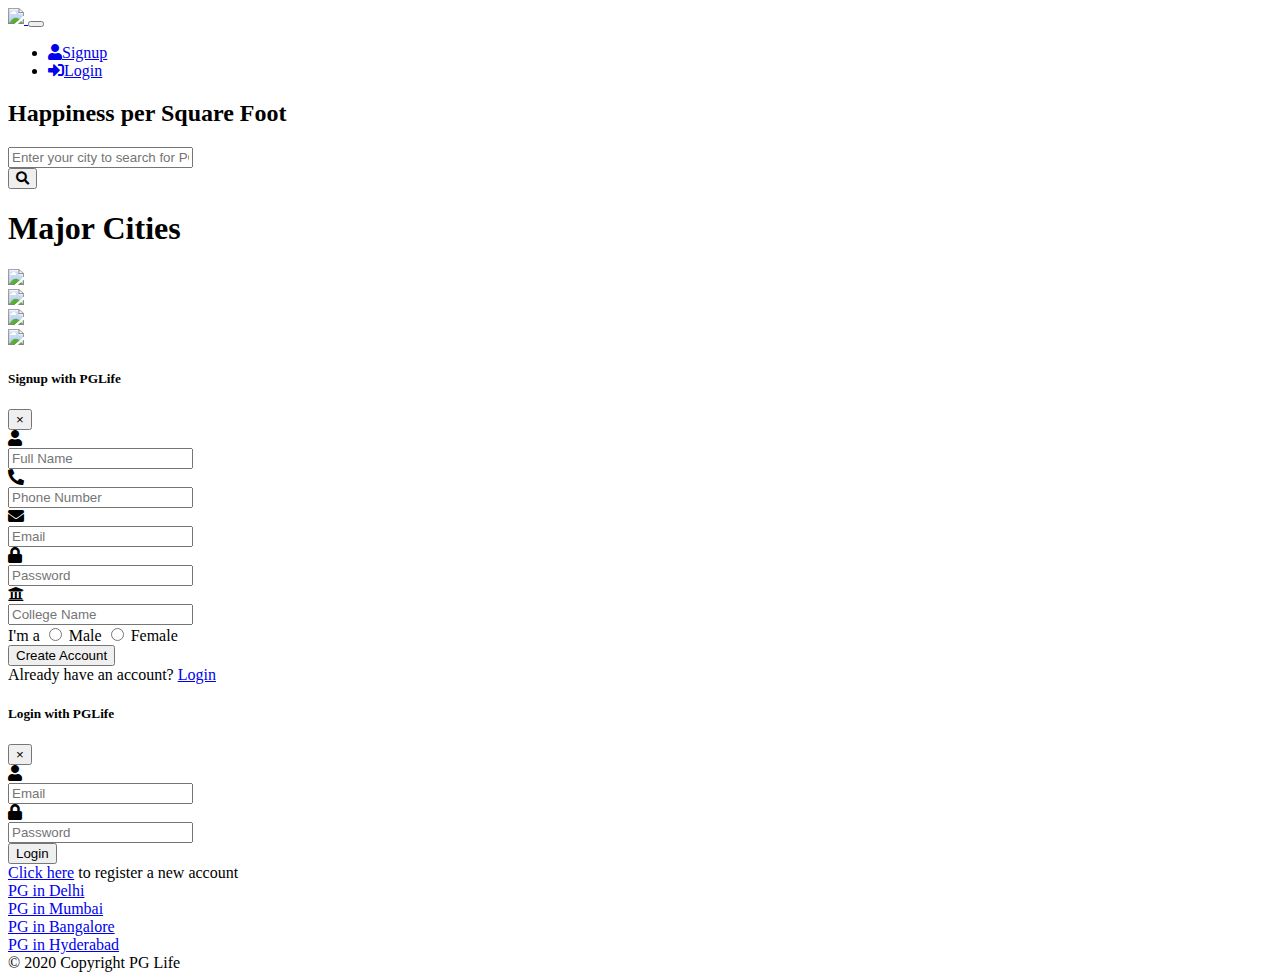
==== index.html @ 6dc1bb6c "Add files via upload" ====
<!DOCTYPE html>
<html lang="en">
  <head>
    <meta name="viewport" content="width=device-width, initial-scale=1" />
    <title>Welcome | PG Life</title>

    <link href="css/bootstrap.min.css" rel="stylesheet" />
    <link
      href="https://use.fontawesome.com/releases/v5.11.2/css/all.css"
      rel="stylesheet"
    />
    <link
      href="https://fonts.googleapis.com/css2?family=Open+Sans:ital,wght@0,300;0,400;0,600;0,700;0,800;1,300;1,400;1,600;1,700;1,800&display=swap"
      rel="stylesheet"
    />
    <link href="css/common.css" rel="stylesheet" />
    <link href="css/home.css" rel="stylesheet" />
  </head>

  <body>
    <div class="header sticky-top">
      <nav class="navbar navbar-expand-md navbar-light">
        <a class="navbar-brand" href="index.html">
          <img src="img/logo.png" />
        </a>
        <button
          class="navbar-toggler"
          type="button"
          data-toggle="collapse"
          data-target="#my-navbar"
        >
          <span class="navbar-toggler-icon"></span>
        </button>

        <div
          class="collapse navbar-collapse justify-content-end"
          id="my-navbar"
        >
          <ul class="navbar-nav">
            <li class="nav-item">
              <a
                class="nav-link"
                href="#"
                data-toggle="modal"
                data-target="#signup-modal"
              >
                <i class="fas fa-user"></i>Signup
              </a>
            </li>
            <div class="nav-vl"></div>
            <li class="nav-item">
              <a
                class="nav-link"
                href="#"
                data-toggle="modal"
                data-target="#login-modal"
              >
                <i class="fas fa-sign-in-alt"></i>Login
              </a>
            </li>
          </ul>
        </div>
      </nav>
    </div>

    <div id="loading"></div>

    <div class="banner-container">
      <h2 class="white pb-3">Happiness per Square Foot</h2>

      <form id="search-form">
        <div class="input-group city-search">
          <input
            type="text"
            class="form-control input-city"
            id="city"
            name="city"
            placeholder="Enter your city to search for PGs"
          />
          <div class="input-group-append">
            <button type="submit" class="btn btn-secondary">
              <i class="fa fa-search"></i>
            </button>
          </div>
        </div>
      </form>
    </div>

    <div class="page-container">
      <h1 class="city-heading">
        Major Cities
      </h1>
      <div class="row">
        <div class="city-card-container col-md">
          <a href="property_list.html">
            <div class="city-card rounded-circle">
              <img src="img/delhi.png" class="city-img" />
            </div>
          </a>
        </div>

        <div class="city-card-container col-md">
          <a href="property_list.html">
            <div class="city-card rounded-circle">
              <img src="img/mumbai.png" class="city-img" />
            </div>
          </a>
        </div>

        <div class="city-card-container col-md">
          <a href="property_list.html">
            <div class="city-card rounded-circle">
              <img src="img/bangalore.png" class="city-img" />
            </div>
          </a>
        </div>

        <div class="city-card-container col-md">
          <a href="property_list.html">
            <div class="city-card rounded-circle">
              <img src="img/hyderabad.png" class="city-img" />
            </div>
          </a>
        </div>
      </div>
    </div>

    <div
      class="modal fade"
      id="signup-modal"
      tabindex="-1"
      role="dialog"
      aria-labelledby="signup-heading"
      aria-hidden="true"
    >
      <div class="modal-dialog" role="document">
        <div class="modal-content">
          <div class="modal-header">
            <h5 class="modal-title" id="signup-heading">Signup with PGLife</h5>
            <button
              type="button"
              class="close"
              data-dismiss="modal"
              aria-label="Close"
            >
              <span aria-hidden="true">&times;</span>
            </button>
          </div>

          <div class="modal-body">
            <form id="signup-form" class="form" role="form">
              <div class="input-group form-group">
                <div class="input-group-prepend">
                  <span class="input-group-text">
                    <i class="fas fa-user"></i>
                  </span>
                </div>
                <input
                  type="text"
                  class="form-control"
                  name="full_name"
                  placeholder="Full Name"
                  maxlength="30"
                  required
                />
              </div>

              <div class="input-group form-group">
                <div class="input-group-prepend">
                  <span class="input-group-text">
                    <i class="fas fa-phone-alt"></i>
                  </span>
                </div>
                <input
                  type="text"
                  class="form-control"
                  name="phone"
                  placeholder="Phone Number"
                  maxlength="10"
                  minlength="10"
                  required
                />
              </div>

              <div class="input-group form-group">
                <div class="input-group-prepend">
                  <span class="input-group-text">
                    <i class="fas fa-envelope"></i>
                  </span>
                </div>
                <input
                  type="email"
                  class="form-control"
                  name="email"
                  placeholder="Email"
                  required
                />
              </div>

              <div class="input-group form-group">
                <div class="input-group-prepend">
                  <span class="input-group-text">
                    <i class="fas fa-lock"></i>
                  </span>
                </div>
                <input
                  type="password"
                  class="form-control"
                  name="password"
                  placeholder="Password"
                  minlength="6"
                  required
                />
              </div>

              <div class="input-group form-group">
                <div class="input-group-prepend">
                  <span class="input-group-text">
                    <i class="fas fa-university"></i>
                  </span>
                </div>
                <input
                  type="text"
                  class="form-control"
                  name="college_name"
                  placeholder="College Name"
                  maxlength="150"
                  required
                />
              </div>

              <div class="form-group">
                <span>I'm a</span>
                <input
                  type="radio"
                  class="ml-3"
                  id="gender-male"
                  name="gender"
                  value="male"
                />
                Male
                <label for="gender-male"> </label>
                <input
                  type="radio"
                  class="ml-3"
                  id="gender-female"
                  name="gender"
                  value="female"
                />
                <label for="gender-female">
                  Female
                </label>
              </div>

              <div class="form-group">
                <button type="submit" class="btn btn-block btn-primary">
                  Create Account
                </button>
              </div>
            </form>
          </div>

          <div class="modal-footer">
            <span
              >Already have an account?
              <a
                href="#"
                data-dismiss="modal"
                data-toggle="modal"
                data-target="#login-modal"
                >Login</a
              >
            </span>
          </div>
        </div>
      </div>
    </div>

    <div
      class="modal fade"
      id="login-modal"
      tabindex="-1"
      role="dialog"
      aria-labelledby="login-heading"
      aria-hidden="true"
    >
      <div class="modal-dialog modal-dialog-centered" role="document">
        <div class="modal-content">
          <div class="modal-header">
            <h5 class="modal-title" id="login-heading">Login with PGLife</h5>
            <button
              type="button"
              class="close"
              data-dismiss="modal"
              aria-label="Close"
            >
              <span aria-hidden="true">&times;</span>
            </button>
          </div>

          <div class="modal-body">
            <form id="login-form" class="form" role="form">
              <div class="input-group form-group">
                <div class="input-group-prepend">
                  <span class="input-group-text">
                    <i class="fas fa-user"></i>
                  </span>
                </div>
                <input
                  type="email"
                  class="form-control"
                  name="email"
                  placeholder="Email"
                  required
                />
              </div>

              <div class="input-group form-group">
                <div class="input-group-prepend">
                  <span class="input-group-text">
                    <i class="fas fa-lock"></i>
                  </span>
                </div>
                <input
                  type="password"
                  class="form-control"
                  name="password"
                  placeholder="Password"
                  minlength="6"
                  required
                />
              </div>

              <div class="form-group">
                <button type="submit" class="btn btn-block btn-primary">
                  Login
                </button>
              </div>
            </form>
          </div>

          <div class="modal-footer">
            <span>
              <a
                href="#"
                data-dismiss="modal"
                data-toggle="modal"
                data-target="#signup-modal"
                >Click here</a
              >
              to register a new account
            </span>
          </div>
        </div>
      </div>
    </div>

    <div class="footer">
      <div class="page-container footer-container">
        <div class="footer-cities">
          <div class="footer-city">
            <a href="property_list.html">PG in Delhi</a>
          </div>
          <div class="footer-city">
            <a href="property_list.html">PG in Mumbai</a>
          </div>
          <div class="footer-city">
            <a href="property_list.html">PG in Bangalore</a>
          </div>
          <div class="footer-city">
            <a href="property_list.html">PG in Hyderabad</a>
          </div>
        </div>
        <div class="footer-copyright">© 2020 Copyright PG Life</div>
      </div>
    </div>

    <script type="text/javascript" src="js/jquery.js"></script>
    <script type="text/javascript" src="js/bootstrap.min.js"></script>
  </body>
</html>
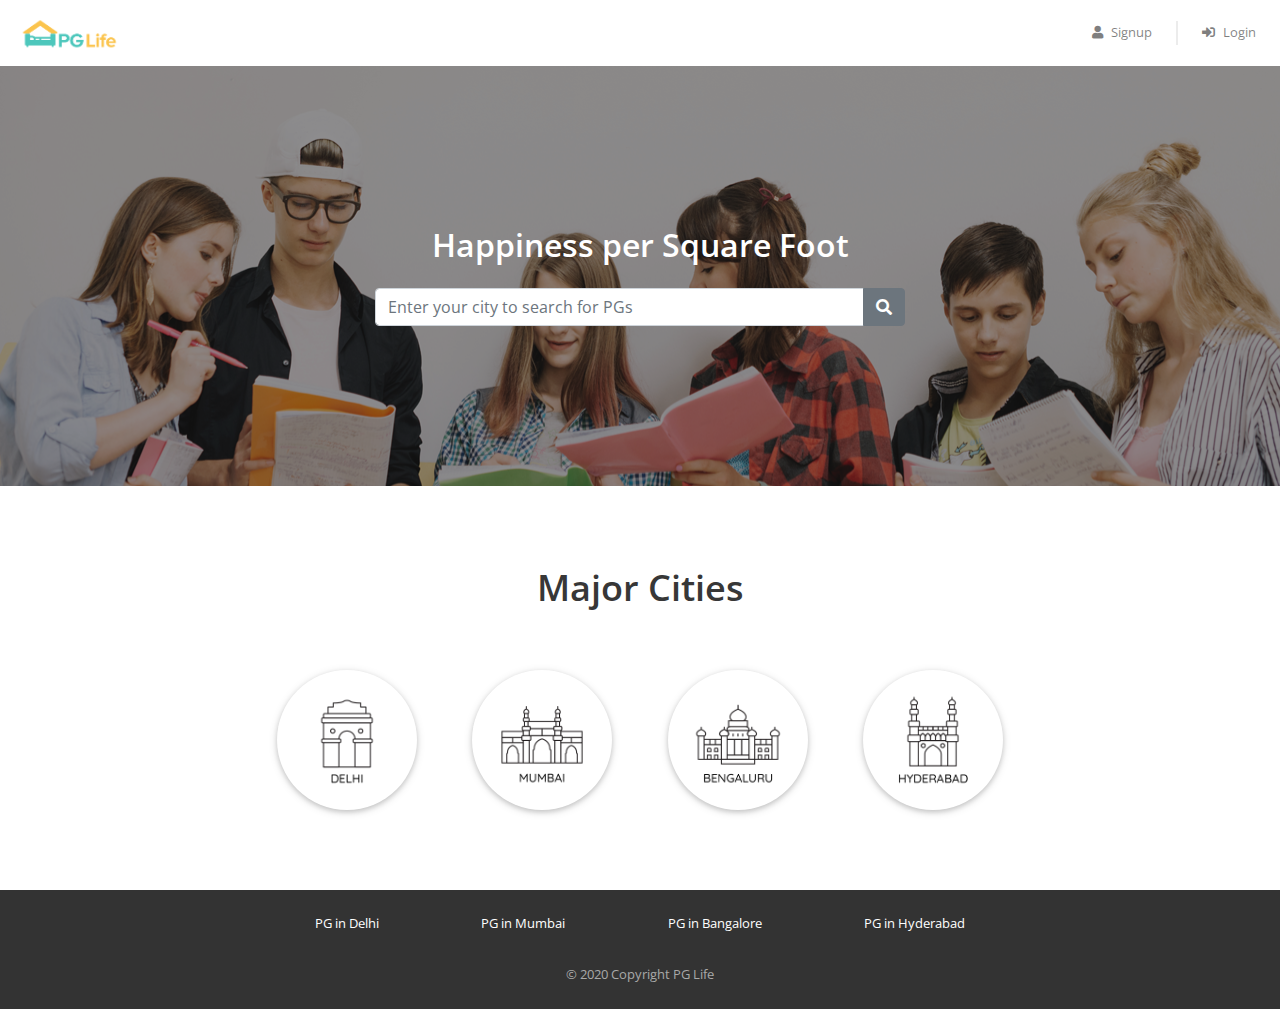
==== commit 2f31b231: "updated" ====
--- a/index.html
+++ b/index.html
@@ -1,381 +1,381 @@
-<!DOCTYPE html>
-<html lang="en">
-  <head>
-    <meta name="viewport" content="width=device-width, initial-scale=1" />
-    <title>Welcome | PG Life</title>
-
-    <link href="css/bootstrap.min.css" rel="stylesheet" />
-    <link
-      href="https://use.fontawesome.com/releases/v5.11.2/css/all.css"
-      rel="stylesheet"
-    />
-    <link
-      href="https://fonts.googleapis.com/css2?family=Open+Sans:ital,wght@0,300;0,400;0,600;0,700;0,800;1,300;1,400;1,600;1,700;1,800&display=swap"
-      rel="stylesheet"
-    />
-    <link href="css/common.css" rel="stylesheet" />
-    <link href="css/home.css" rel="stylesheet" />
-  </head>
-
-  <body>
-    <div class="header sticky-top">
-      <nav class="navbar navbar-expand-md navbar-light">
-        <a class="navbar-brand" href="index.html">
-          <img src="img/logo.png" />
-        </a>
-        <button
-          class="navbar-toggler"
-          type="button"
-          data-toggle="collapse"
-          data-target="#my-navbar"
-        >
-          <span class="navbar-toggler-icon"></span>
-        </button>
-
-        <div
-          class="collapse navbar-collapse justify-content-end"
-          id="my-navbar"
-        >
-          <ul class="navbar-nav">
-            <li class="nav-item">
-              <a
-                class="nav-link"
-                href="#"
-                data-toggle="modal"
-                data-target="#signup-modal"
-              >
-                <i class="fas fa-user"></i>Signup
-              </a>
-            </li>
-            <div class="nav-vl"></div>
-            <li class="nav-item">
-              <a
-                class="nav-link"
-                href="#"
-                data-toggle="modal"
-                data-target="#login-modal"
-              >
-                <i class="fas fa-sign-in-alt"></i>Login
-              </a>
-            </li>
-          </ul>
-        </div>
-      </nav>
-    </div>
-
-    <div id="loading"></div>
-
-    <div class="banner-container">
-      <h2 class="white pb-3">Happiness per Square Foot</h2>
-
-      <form id="search-form">
-        <div class="input-group city-search">
-          <input
-            type="text"
-            class="form-control input-city"
-            id="city"
-            name="city"
-            placeholder="Enter your city to search for PGs"
-          />
-          <div class="input-group-append">
-            <button type="submit" class="btn btn-secondary">
-              <i class="fa fa-search"></i>
-            </button>
-          </div>
-        </div>
-      </form>
-    </div>
-
-    <div class="page-container">
-      <h1 class="city-heading">
-        Major Cities
-      </h1>
-      <div class="row">
-        <div class="city-card-container col-md">
-          <a href="property_list.html">
-            <div class="city-card rounded-circle">
-              <img src="img/delhi.png" class="city-img" />
-            </div>
-          </a>
-        </div>
-
-        <div class="city-card-container col-md">
-          <a href="property_list.html">
-            <div class="city-card rounded-circle">
-              <img src="img/mumbai.png" class="city-img" />
-            </div>
-          </a>
-        </div>
-
-        <div class="city-card-container col-md">
-          <a href="property_list.html">
-            <div class="city-card rounded-circle">
-              <img src="img/bangalore.png" class="city-img" />
-            </div>
-          </a>
-        </div>
-
-        <div class="city-card-container col-md">
-          <a href="property_list.html">
-            <div class="city-card rounded-circle">
-              <img src="img/hyderabad.png" class="city-img" />
-            </div>
-          </a>
-        </div>
-      </div>
-    </div>
-
-    <div
-      class="modal fade"
-      id="signup-modal"
-      tabindex="-1"
-      role="dialog"
-      aria-labelledby="signup-heading"
-      aria-hidden="true"
-    >
-      <div class="modal-dialog" role="document">
-        <div class="modal-content">
-          <div class="modal-header">
-            <h5 class="modal-title" id="signup-heading">Signup with PGLife</h5>
-            <button
-              type="button"
-              class="close"
-              data-dismiss="modal"
-              aria-label="Close"
-            >
-              <span aria-hidden="true">&times;</span>
-            </button>
-          </div>
-
-          <div class="modal-body">
-            <form id="signup-form" class="form" role="form">
-              <div class="input-group form-group">
-                <div class="input-group-prepend">
-                  <span class="input-group-text">
-                    <i class="fas fa-user"></i>
-                  </span>
-                </div>
-                <input
-                  type="text"
-                  class="form-control"
-                  name="full_name"
-                  placeholder="Full Name"
-                  maxlength="30"
-                  required
-                />
-              </div>
-
-              <div class="input-group form-group">
-                <div class="input-group-prepend">
-                  <span class="input-group-text">
-                    <i class="fas fa-phone-alt"></i>
-                  </span>
-                </div>
-                <input
-                  type="text"
-                  class="form-control"
-                  name="phone"
-                  placeholder="Phone Number"
-                  maxlength="10"
-                  minlength="10"
-                  required
-                />
-              </div>
-
-              <div class="input-group form-group">
-                <div class="input-group-prepend">
-                  <span class="input-group-text">
-                    <i class="fas fa-envelope"></i>
-                  </span>
-                </div>
-                <input
-                  type="email"
-                  class="form-control"
-                  name="email"
-                  placeholder="Email"
-                  required
-                />
-              </div>
-
-              <div class="input-group form-group">
-                <div class="input-group-prepend">
-                  <span class="input-group-text">
-                    <i class="fas fa-lock"></i>
-                  </span>
-                </div>
-                <input
-                  type="password"
-                  class="form-control"
-                  name="password"
-                  placeholder="Password"
-                  minlength="6"
-                  required
-                />
-              </div>
-
-              <div class="input-group form-group">
-                <div class="input-group-prepend">
-                  <span class="input-group-text">
-                    <i class="fas fa-university"></i>
-                  </span>
-                </div>
-                <input
-                  type="text"
-                  class="form-control"
-                  name="college_name"
-                  placeholder="College Name"
-                  maxlength="150"
-                  required
-                />
-              </div>
-
-              <div class="form-group">
-                <span>I'm a</span>
-                <input
-                  type="radio"
-                  class="ml-3"
-                  id="gender-male"
-                  name="gender"
-                  value="male"
-                />
-                Male
-                <label for="gender-male"> </label>
-                <input
-                  type="radio"
-                  class="ml-3"
-                  id="gender-female"
-                  name="gender"
-                  value="female"
-                />
-                <label for="gender-female">
-                  Female
-                </label>
-              </div>
-
-              <div class="form-group">
-                <button type="submit" class="btn btn-block btn-primary">
-                  Create Account
-                </button>
-              </div>
-            </form>
-          </div>
-
-          <div class="modal-footer">
-            <span
-              >Already have an account?
-              <a
-                href="#"
-                data-dismiss="modal"
-                data-toggle="modal"
-                data-target="#login-modal"
-                >Login</a
-              >
-            </span>
-          </div>
-        </div>
-      </div>
-    </div>
-
-    <div
-      class="modal fade"
-      id="login-modal"
-      tabindex="-1"
-      role="dialog"
-      aria-labelledby="login-heading"
-      aria-hidden="true"
-    >
-      <div class="modal-dialog modal-dialog-centered" role="document">
-        <div class="modal-content">
-          <div class="modal-header">
-            <h5 class="modal-title" id="login-heading">Login with PGLife</h5>
-            <button
-              type="button"
-              class="close"
-              data-dismiss="modal"
-              aria-label="Close"
-            >
-              <span aria-hidden="true">&times;</span>
-            </button>
-          </div>
-
-          <div class="modal-body">
-            <form id="login-form" class="form" role="form">
-              <div class="input-group form-group">
-                <div class="input-group-prepend">
-                  <span class="input-group-text">
-                    <i class="fas fa-user"></i>
-                  </span>
-                </div>
-                <input
-                  type="email"
-                  class="form-control"
-                  name="email"
-                  placeholder="Email"
-                  required
-                />
-              </div>
-
-              <div class="input-group form-group">
-                <div class="input-group-prepend">
-                  <span class="input-group-text">
-                    <i class="fas fa-lock"></i>
-                  </span>
-                </div>
-                <input
-                  type="password"
-                  class="form-control"
-                  name="password"
-                  placeholder="Password"
-                  minlength="6"
-                  required
-                />
-              </div>
-
-              <div class="form-group">
-                <button type="submit" class="btn btn-block btn-primary">
-                  Login
-                </button>
-              </div>
-            </form>
-          </div>
-
-          <div class="modal-footer">
-            <span>
-              <a
-                href="#"
-                data-dismiss="modal"
-                data-toggle="modal"
-                data-target="#signup-modal"
-                >Click here</a
-              >
-              to register a new account
-            </span>
-          </div>
-        </div>
-      </div>
-    </div>
-
-    <div class="footer">
-      <div class="page-container footer-container">
-        <div class="footer-cities">
-          <div class="footer-city">
-            <a href="property_list.html">PG in Delhi</a>
-          </div>
-          <div class="footer-city">
-            <a href="property_list.html">PG in Mumbai</a>
-          </div>
-          <div class="footer-city">
-            <a href="property_list.html">PG in Bangalore</a>
-          </div>
-          <div class="footer-city">
-            <a href="property_list.html">PG in Hyderabad</a>
-          </div>
-        </div>
-        <div class="footer-copyright">© 2020 Copyright PG Life</div>
-      </div>
-    </div>
-
-    <script type="text/javascript" src="js/jquery.js"></script>
-    <script type="text/javascript" src="js/bootstrap.min.js"></script>
-  </body>
-</html>
+<!DOCTYPE html>
+<html lang="en">
+  <head>
+    <meta name="viewport" content="width=device-width, initial-scale=1" />
+    <title>Welcome | PG Life</title>
+
+    <link href="css/bootstrap.min.css" rel="stylesheet" />
+    <link
+      href="https://use.fontawesome.com/releases/v5.11.2/css/all.css"
+      rel="stylesheet"
+    />
+    <link
+      href="https://fonts.googleapis.com/css2?family=Open+Sans:ital,wght@0,300;0,400;0,600;0,700;0,800;1,300;1,400;1,600;1,700;1,800&display=swap"
+      rel="stylesheet"
+    />
+    <link href="css/common.css" rel="stylesheet" />
+    <link href="css/home.css" rel="stylesheet" />
+  </head>
+
+  <body>
+    <div class="header sticky-top">
+      <nav class="navbar navbar-expand-md navbar-light">
+        <a class="navbar-brand" href="index.html">
+          <img src="img/logo.png" />
+        </a>
+        <button
+          class="navbar-toggler"
+          type="button"
+          data-toggle="collapse"
+          data-target="#my-navbar"
+        >
+          <span class="navbar-toggler-icon"></span>
+        </button>
+
+        <div
+          class="collapse navbar-collapse justify-content-end"
+          id="my-navbar"
+        >
+          <ul class="navbar-nav">
+            <li class="nav-item">
+              <a
+                class="nav-link"
+                href="#"
+                data-toggle="modal"
+                data-target="#signup-modal"
+              >
+                <i class="fas fa-user"></i>Signup
+              </a>
+            </li>
+            <div class="nav-vl"></div>
+            <li class="nav-item">
+              <a
+                class="nav-link"
+                href="#"
+                data-toggle="modal"
+                data-target="#login-modal"
+              >
+                <i class="fas fa-sign-in-alt"></i>Login
+              </a>
+            </li>
+          </ul>
+        </div>
+      </nav>
+    </div>
+
+    <div id="loading"></div>
+
+    <div class="banner-container">
+      <h2 class="white pb-3">Happiness per Square Foot</h2>
+
+      <form id="search-form">
+        <div class="input-group city-search">
+          <input
+            type="text"
+            class="form-control input-city"
+            id="city"
+            name="city"
+            placeholder="Enter your city to search for PGs"
+          />
+          <div class="input-group-append">
+            <button type="submit" class="btn btn-secondary">
+              <i class="fa fa-search"></i>
+            </button>
+          </div>
+        </div>
+      </form>
+    </div>
+
+    <div class="page-container">
+      <h1 class="city-heading">
+        Major Cities
+      </h1>
+      <div class="row">
+        <div class="city-card-container col-md">
+          <a href="property_list.html">
+            <div class="city-card rounded-circle">
+              <img src="img/delhi.png" class="city-img" />
+            </div>
+          </a>
+        </div>
+
+        <div class="city-card-container col-md">
+          <a href="property_list.html">
+            <div class="city-card rounded-circle">
+              <img src="img/mumbai.png" class="city-img" />
+            </div>
+          </a>
+        </div>
+
+        <div class="city-card-container col-md">
+          <a href="property_list.html">
+            <div class="city-card rounded-circle">
+              <img src="img/bangalore.png" class="city-img" />
+            </div>
+          </a>
+        </div>
+
+        <div class="city-card-container col-md">
+          <a href="property_list.html">
+            <div class="city-card rounded-circle">
+              <img src="img/hyderabad.png" class="city-img" />
+            </div>
+          </a>
+        </div>
+      </div>
+    </div>
+
+    <div
+      class="modal fade"
+      id="signup-modal"
+      tabindex="-1"
+      role="dialog"
+      aria-labelledby="signup-heading"
+      aria-hidden="true"
+    >
+      <div class="modal-dialog" role="document">
+        <div class="modal-content">
+          <div class="modal-header">
+            <h5 class="modal-title" id="signup-heading">Signup with PGLife</h5>
+            <button
+              type="button"
+              class="close"
+              data-dismiss="modal"
+              aria-label="Close"
+            >
+              <span aria-hidden="true">&times;</span>
+            </button>
+          </div>
+
+          <div class="modal-body">
+            <form id="signup-form" class="form" role="form">
+              <div class="input-group form-group">
+                <div class="input-group-prepend">
+                  <span class="input-group-text">
+                    <i class="fas fa-user"></i>
+                  </span>
+                </div>
+                <input
+                  type="text"
+                  class="form-control"
+                  name="full_name"
+                  placeholder="Full Name"
+                  maxlength="30"
+                  required
+                />
+              </div>
+
+              <div class="input-group form-group">
+                <div class="input-group-prepend">
+                  <span class="input-group-text">
+                    <i class="fas fa-phone-alt"></i>
+                  </span>
+                </div>
+                <input
+                  type="text"
+                  class="form-control"
+                  name="phone"
+                  placeholder="Phone Number"
+                  maxlength="10"
+                  minlength="10"
+                  required
+                />
+              </div>
+
+              <div class="input-group form-group">
+                <div class="input-group-prepend">
+                  <span class="input-group-text">
+                    <i class="fas fa-envelope"></i>
+                  </span>
+                </div>
+                <input
+                  type="email"
+                  class="form-control"
+                  name="email"
+                  placeholder="Email"
+                  required
+                />
+              </div>
+
+              <div class="input-group form-group">
+                <div class="input-group-prepend">
+                  <span class="input-group-text">
+                    <i class="fas fa-lock"></i>
+                  </span>
+                </div>
+                <input
+                  type="password"
+                  class="form-control"
+                  name="password"
+                  placeholder="Password"
+                  minlength="6"
+                  required
+                />
+              </div>
+
+              <div class="input-group form-group">
+                <div class="input-group-prepend">
+                  <span class="input-group-text">
+                    <i class="fas fa-university"></i>
+                  </span>
+                </div>
+                <input
+                  type="text"
+                  class="form-control"
+                  name="college_name"
+                  placeholder="College Name"
+                  maxlength="150"
+                  required
+                />
+              </div>
+
+              <div class="form-group">
+                <span>I'm a</span>
+                <input
+                  type="radio"
+                  class="ml-3"
+                  id="gender-male"
+                  name="gender"
+                  value="male"
+                />
+                Male
+                <label for="gender-male"> </label>
+                <input
+                  type="radio"
+                  class="ml-3"
+                  id="gender-female"
+                  name="gender"
+                  value="female"
+                />
+                <label for="gender-female">
+                  Female
+                </label>
+              </div>
+
+              <div class="form-group">
+                <button type="submit" class="btn btn-block btn-primary">
+                  Create Account
+                </button>
+              </div>
+            </form>
+          </div>
+
+          <div class="modal-footer">
+            <span
+              >Already have an account?
+              <a
+                href="#"
+                data-dismiss="modal"
+                data-toggle="modal"
+                data-target="#login-modal"
+                >Login</a
+              >
+            </span>
+          </div>
+        </div>
+      </div>
+    </div>
+
+    <div
+      class="modal fade"
+      id="login-modal"
+      tabindex="-1"
+      role="dialog"
+      aria-labelledby="login-heading"
+      aria-hidden="true"
+    >
+      <div class="modal-dialog modal-dialog-centered" role="document">
+        <div class="modal-content">
+          <div class="modal-header">
+            <h5 class="modal-title" id="login-heading">Login with PGLife</h5>
+            <button
+              type="button"
+              class="close"
+              data-dismiss="modal"
+              aria-label="Close"
+            >
+              <span aria-hidden="true">&times;</span>
+            </button>
+          </div>
+
+          <div class="modal-body">
+            <form id="login-form" class="form" role="form">
+              <div class="input-group form-group">
+                <div class="input-group-prepend">
+                  <span class="input-group-text">
+                    <i class="fas fa-user"></i>
+                  </span>
+                </div>
+                <input
+                  type="email"
+                  class="form-control"
+                  name="email"
+                  placeholder="Email"
+                  required
+                />
+              </div>
+
+              <div class="input-group form-group">
+                <div class="input-group-prepend">
+                  <span class="input-group-text">
+                    <i class="fas fa-lock"></i>
+                  </span>
+                </div>
+                <input
+                  type="password"
+                  class="form-control"
+                  name="password"
+                  placeholder="Password"
+                  minlength="6"
+                  required
+                />
+              </div>
+
+              <div class="form-group">
+                <button type="submit" class="btn btn-block btn-primary">
+                  Login
+                </button>
+              </div>
+            </form>
+          </div>
+
+          <div class="modal-footer">
+            <span>
+              <a
+                href="#"
+                data-dismiss="modal"
+                data-toggle="modal"
+                data-target="#signup-modal"
+                >Click here</a
+              >
+              to register a new account
+            </span>
+          </div>
+        </div>
+      </div>
+    </div>
+
+    <div class="footer">
+      <div class="page-container footer-container">
+        <div class="footer-cities">
+          <div class="footer-city">
+            <a href="property_list.html">PG in Delhi</a>
+          </div>
+          <div class="footer-city">
+            <a href="property_list.html">PG in Mumbai</a>
+          </div>
+          <div class="footer-city">
+            <a href="property_list.html">PG in Bangalore</a>
+          </div>
+          <div class="footer-city">
+            <a href="property_list.html">PG in Hyderabad</a>
+          </div>
+        </div>
+        <div class="footer-copyright">© 2020 Copyright PG Life</div>
+      </div>
+    </div>
+
+    <script type="text/javascript" src="js/jquery.js"></script>
+    <script type="text/javascript" src="js/bootstrap.min.js"></script>
+  </body>
+</html>
--- a/css/common.css
+++ b/css/common.css
@@ -0,0 +1,185 @@
+* {
+  box-sizing: border-box;
+  font-family: "Open Sans", sans-serif;
+}
+
+body {
+  color: #373737;
+  font-size: 16px;
+  position: relative;
+}
+
+h1,
+h2,
+h3,
+h4,
+h5,
+h6 {
+  font-weight: 600;
+}
+
+h1 {
+  font-size: 36px;
+  margin-bottom: 40px;
+}
+
+@media (max-width: 768px) {
+  h1 {
+    font-size: 28px;
+  }
+}
+
+h3 {
+  font-size: 24px;
+  margin-bottom: 12px;
+}
+
+h5 {
+  font-size: 16px;
+  margin-bottom: 10px;
+}
+
+.btn-primary,
+.btn-warning,
+.btn-danger {
+  color: white;
+  font-weight: bold;
+}
+
+.input-group .input-group-text i {
+  width: 14px;
+}
+
+input[type="radio"] {
+  position: relative;
+  top: 1px;
+}
+
+.breadcrumb {
+  background-color: #e5e3e8;
+  font-size: 13px;
+  border-radius: 0px;
+  margin-bottom: 0px;
+}
+
+.container {
+  max-width: 920px;
+  padding: 0px 20px;
+}
+
+.page-container {
+  max-width: 800px;
+  padding: 80px 24px;
+  margin: auto;
+}
+
+@media (max-width: 768px) {
+  .page-container {
+    padding: 64px 24px;
+  }
+}
+
+.white {
+  color: #ffffff;
+}
+
+#loading {
+  display: none;
+  background-color: #666666;
+  background-image: url("../img/progress_spinner.gif");
+  background-repeat: no-repeat;
+  background-position: center;
+  opacity: 0.4;
+  position: fixed;
+  top: 0px;
+  right: 0px;
+  width: 100%;
+  height: 100%;
+  z-index: 10000000;
+}
+
+/* Login Modal */
+#login-modal .modal-dialog {
+  width: 350px;
+  margin: auto;
+}
+
+.modal-footer {
+  background-color: #f4f4f4;
+  justify-content: center;
+}
+
+/* Header */
+.header {
+  background-color: white;
+  font-size: 13px;
+}
+
+.header .navbar .navbar-brand img {
+  height: 40px;
+}
+
+.header .navbar .nav-item i {
+  margin-right: 8px;
+}
+
+.header .nav-vl {
+  border-left: 2px solid #d6d6d678;
+  height: 24px;
+  margin: auto 16px;
+  display: block;
+}
+
+@media (max-width: 768px) {
+  .header .nav-vl {
+    display: none;
+  }
+}
+
+.header .nav-name {
+  font-weight: bold;
+  margin: auto 16px;
+}
+
+@media (max-width: 768px) {
+  .header .nav-name {
+    margin: 8px 0px;
+  }
+}
+
+/* Footer */
+.footer {
+  background-color: #333333;
+  font-size: 13px;
+}
+
+.footer-container {
+  padding: 24px;
+}
+
+.footer-cities {
+  display: flex;
+  flex-wrap: wrap;
+  justify-content: space-around;
+}
+
+.footer-city {
+  margin-bottom: 8px;
+  text-align: center;
+}
+
+@media (max-width: 768px) {
+  .footer-city {
+    width: 100%;
+  }
+}
+
+.footer-city a {
+  color: #ffffff;
+}
+
+.footer-copyright {
+  color: #a9a9a9;
+  text-align: center;
+  padding-top: 24px;
+}
--- a/css/home.css
+++ b/css/home.css
@@ -0,0 +1,45 @@
+.banner-container {
+  background-image: url("../img/bg.png");
+  background-attachment: fixed;
+  box-shadow: inset 0 0 0 2000px #1c1c1c7a;
+  text-align: center;
+  padding: 160px 15px;
+}
+
+@media (max-width: 768px) {
+  .banner-container {
+    padding: 100px 15px;
+  }
+}
+
+.city-search {
+  max-width: 530px;
+  margin: auto;
+  position: relative;
+}
+
+.city-heading {
+  text-align: center;
+}
+
+.city-card-container {
+  text-align: center;
+  margin-top: 20px;
+}
+
+.city-card {
+  background-color: #ffffff;
+  box-shadow: 0 2px 5px 0 rgba(0, 0, 0, 0.16), 0 2px 10px 0 rgba(0, 0, 0, 0.12);
+  display: inline-block;
+  padding: 20px;
+}
+
+.city-card:focus,
+.city-card:hover {
+  box-shadow: 0 5px 11px 0 rgba(0, 0, 0, 0.18), 0 4px 15px 0 rgba(0, 0, 0, 0.15);
+}
+
+.city-img {
+  height: 100px;
+  width: 100px;
+}
